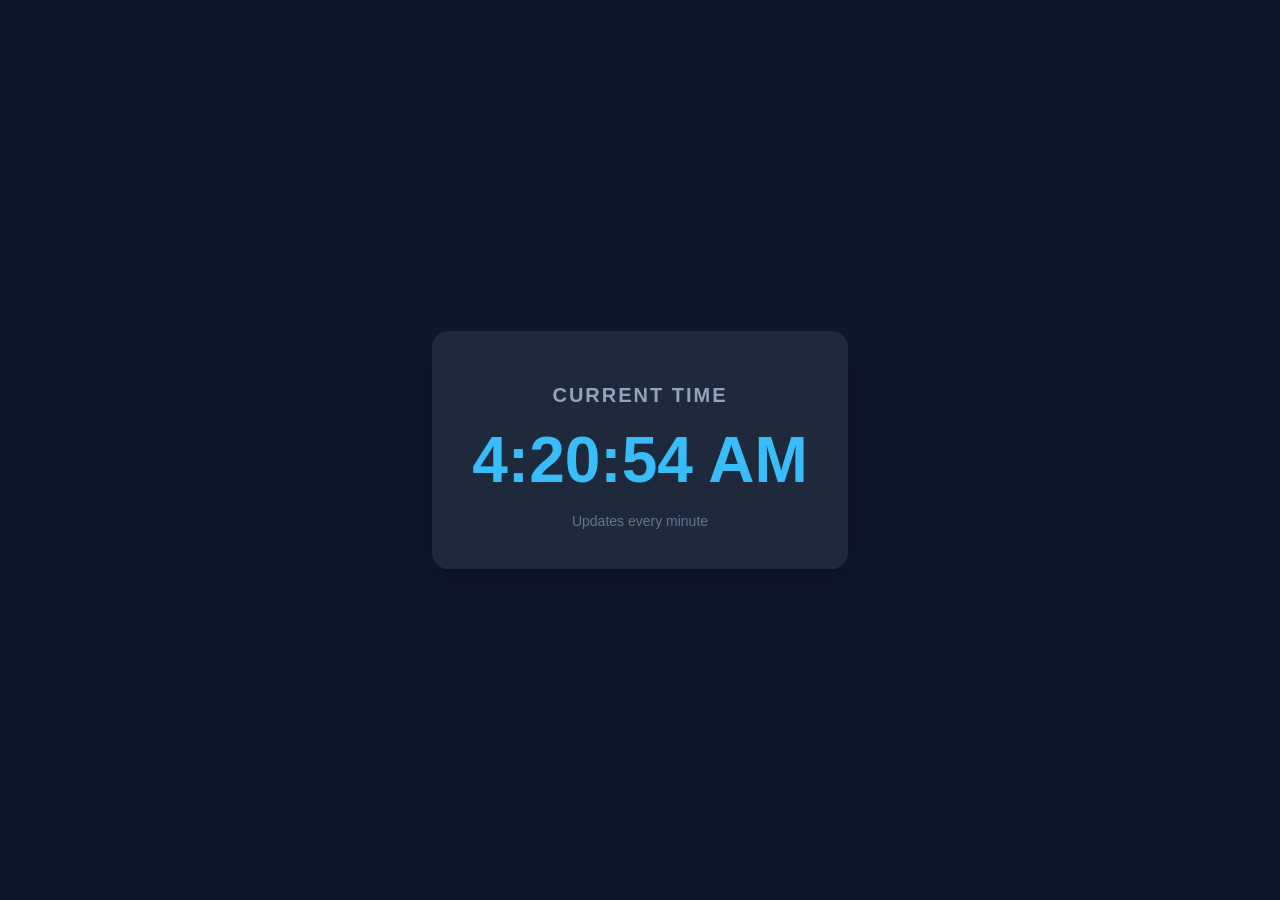
==== index.html @ 57f25d7d "Add files via upload" ====
<!DOCTYPE html>
<html lang="en">
<head>
    <meta charset="UTF-8">
    <meta name="viewport" content="width=device-width, initial-scale=1.0">
    <title>Live Minute Timer</title>
    <link rel="stylesheet" href="style.css">
</head>
<body>
    <div class="timer-container">
        <h1>Current Time</h1>
        <div id="clock" class="clock-display">Loading...</div>
        <p class="subtitle">Updates every minute</p>
    </div>

    <script src="script.js"></script>
</body>
</html>
---- style.css ----
body {
    font-family: -apple-system, BlinkMacSystemFont, "Segoe UI", Roboto, Helvetica, Arial, sans-serif;
    background-color: #0f172a;
    color: #f8fafc;
    display: flex;
    justify-content: center;
    align-items: center;
    height: 100vh;
    margin: 0;
}

.timer-container {
    text-align: center;
    background-color: #1e293b;
    padding: 2.5rem;
    border-radius: 1rem;
    box-shadow: 0 10px 25px -5px rgba(0, 0, 0, 0.3);
}

h1 {
    font-size: 1.25rem;
    color: #94a3b8;
    text-transform: uppercase;
    letter-spacing: 0.1em;
    margin-bottom: 0.5rem;
}

.clock-display {
    font-size: 4rem;
    font-weight: 700;
    color: #38bdf8;
    font-variant-numeric: tabular-nums;
    margin: 1rem 0;
}

.subtitle {
    color: #64748b;
    font-size: 0.875rem;
    margin: 0;
}
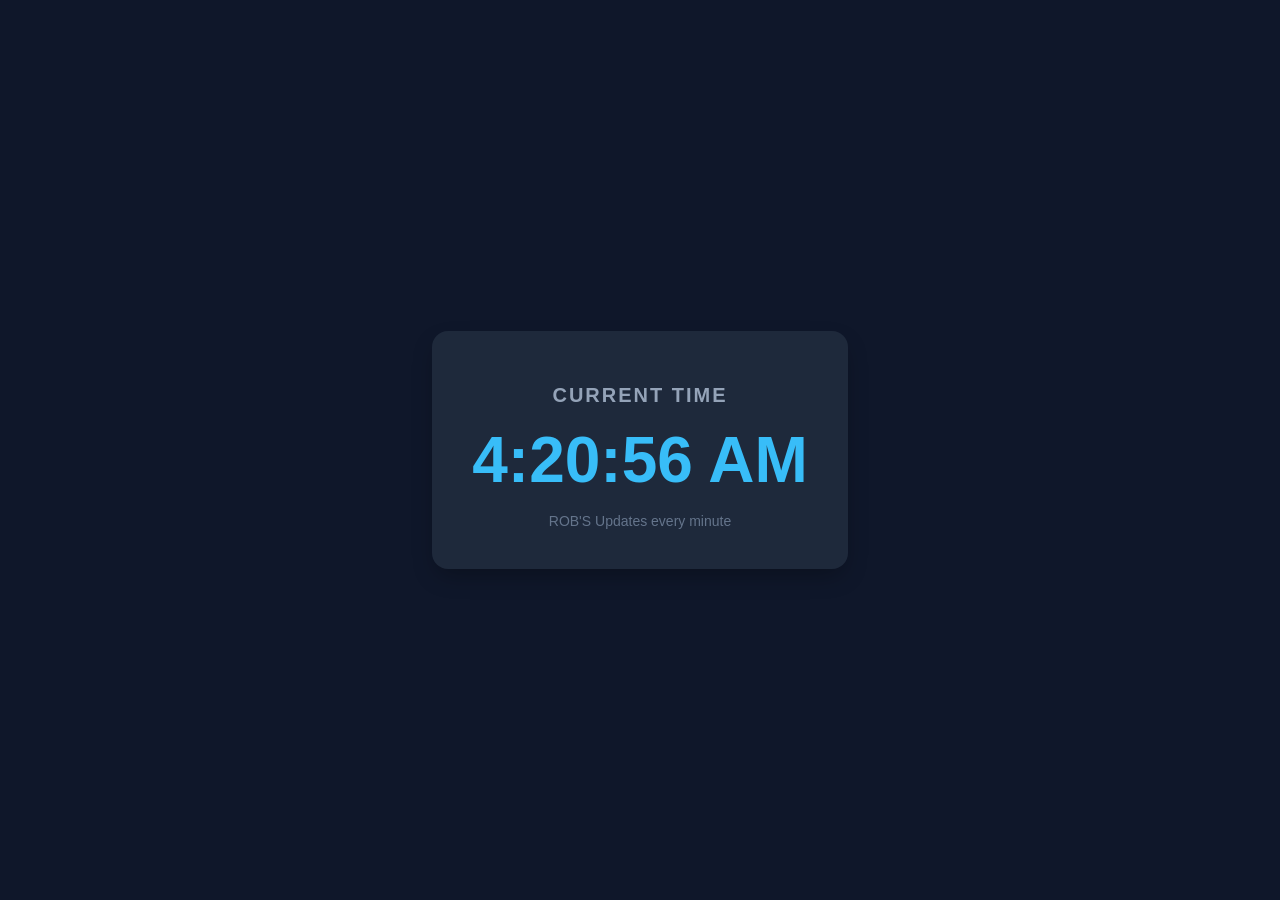
==== commit 2235cd02: "STUFF" ====
--- a/index.html
+++ b/index.html
@@ -10,7 +10,7 @@
     <div class="timer-container">
         <h1>Current Time</h1>
         <div id="clock" class="clock-display">Loading...</div>
-        <p class="subtitle">Updates every minute</p>
+        <p class="subtitle">ROB'S Updates every minute</p>
     </div>
 
     <script src="script.js"></script>
